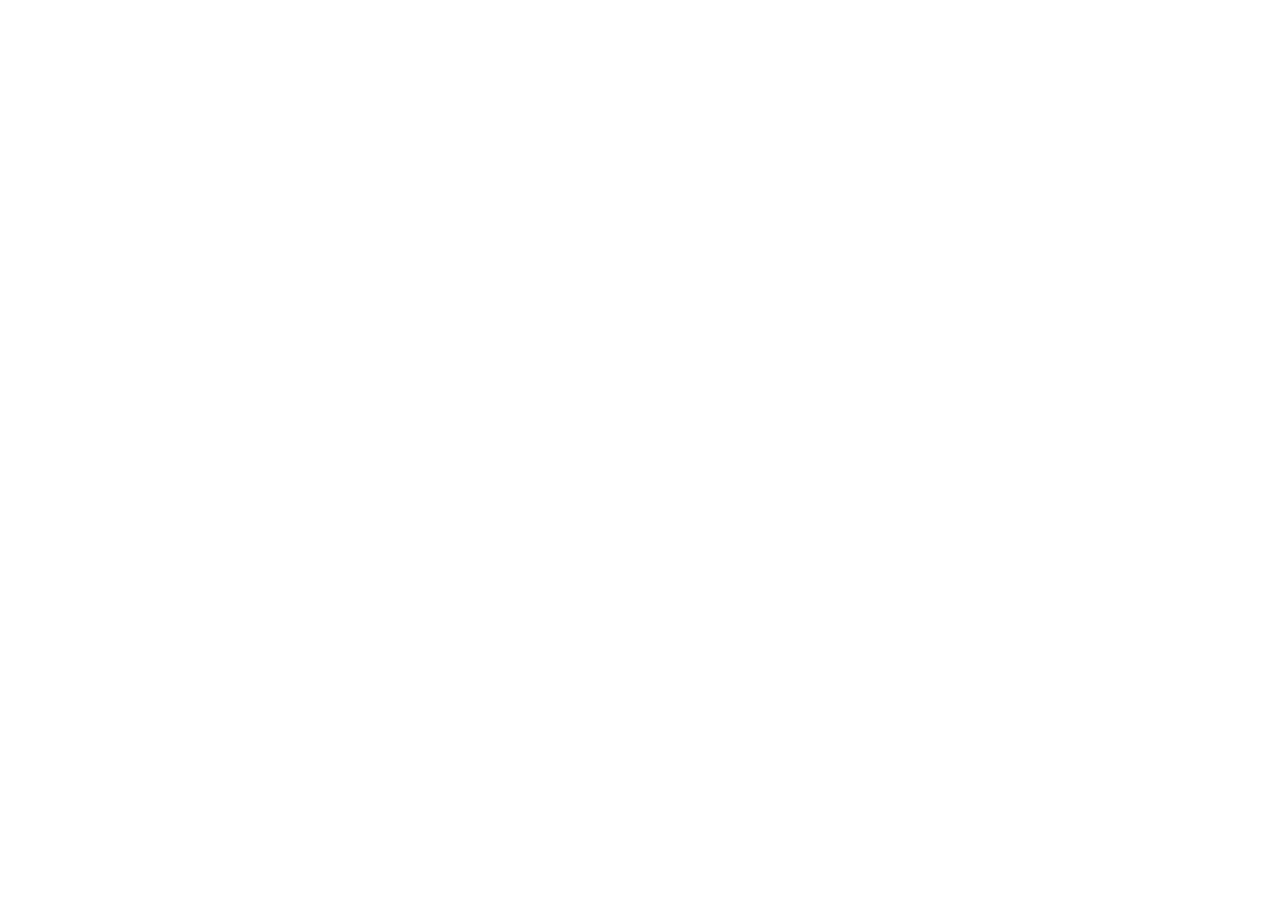
==== index.html @ c1a0471e "Initial commit" ====
<!DOCTYPE html>
<html lang="en">
<head>
    <meta charset="UTF-8">
    <meta name="viewport" content="width=device-width, initial-scale=1.0">
    <title>Document</title>
</head>
<body>
    
</body>
<script src="first.js"></script>
</html>
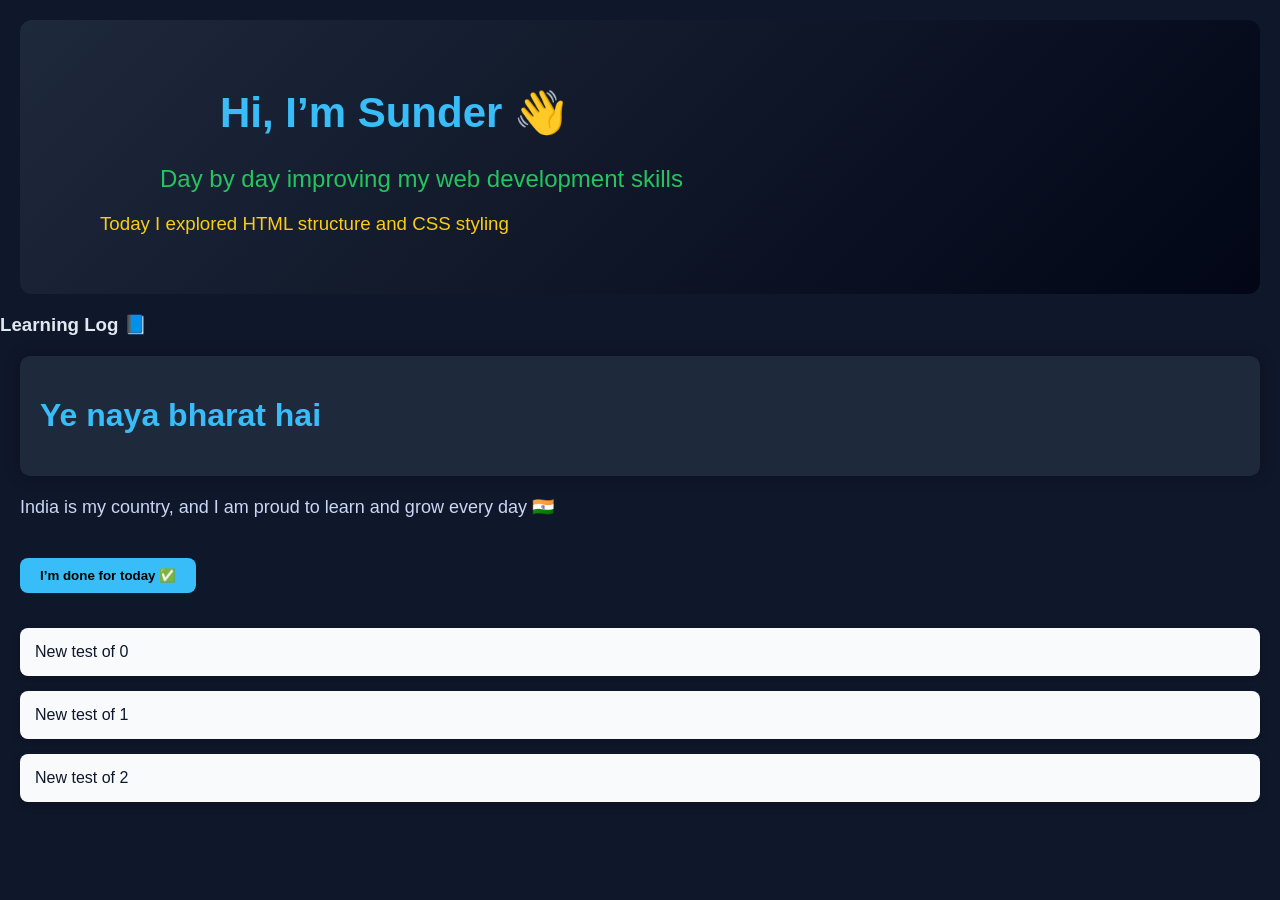
==== commit ad48077e: "Day -03" ====
--- a/index.html
+++ b/index.html
@@ -3,10 +3,34 @@
 <head>
     <meta charset="UTF-8">
     <meta name="viewport" content="width=device-width, initial-scale=1.0">
-    <title>Document</title>
+    <title>Frontend Learning</title>
+    <link rel="stylesheet" href="style.css">
 </head>
 <body>
-    
+
+    <div class="Testing">
+        <h1 id="line1">Hi, I’m Sunder 👋</h1>
+        <h2 id="line2">Day by day improving my web development skills</h2>
+        <h3 id="line3">Today I explored HTML structure and CSS styling</h3>
+    </div>
+
+    <h3>Learning Log 📘</h3>
+
+    <div id="div">
+        <h1>This is my practice section</h1>
+        <h2>Experimenting with layouts and styles</h2>
+        <h1>Building consistency through daily practice</h1>
+    </div>
+
+    <p class="same">India is my country, and I am proud to learn and grow every day 🇮🇳</p>
+
+    <button>I’m done for today ✅</button>
+
+    <div class="Box">First Step: Understanding HTML basics</div>
+    <div class="Box">Second Step: Applying CSS styling</div>
+    <div class="Box">Third Step: Improving layout and design</div>
+
+    <script src="script.js"></script>
+
 </body>
-<script src="first.js"></script>
 </html>
--- a/style.css
+++ b/style.css
@@ -0,0 +1,95 @@
+/* Overall page */
+body {
+  background-color: #0f172a; /* dark navy */
+  font-family: 'Segoe UI', sans-serif;
+  color: #e2e8f0;
+  margin: 0;
+  padding: 0;
+}
+
+/* Top section */
+.Testing {
+  background: linear-gradient(135deg, #1e293b, #020617);
+  padding: 40px 20px;
+  border-radius: 12px;
+  margin: 20px;
+}
+
+/* Headings styling */
+#line1 {
+  font-size: 42px;
+  margin-left: 180px;
+  color: #38bdf8;
+  font-weight: 700;
+}
+
+#line2 {
+  margin-left: 120px;
+  color: #22c55e;
+  font-weight: 500;
+}
+
+#line3 {
+  margin-left: 60px;
+  color: #facc15;
+  font-weight: 500;
+}
+
+/* Middle section */
+#div {
+  background: #1e293b;
+  margin: 20px;
+  padding: 20px;
+  border-radius: 10px;
+  box-shadow: 0 0 15px rgba(0,0,0,0.3);
+}
+
+#div h1 {
+  color: #38bdf8;
+}
+
+#div h2 {
+  color: #22c55e;
+}
+
+/* Paragraph */
+.same {
+  margin: 20px;
+  font-size: 18px;
+  color: #cbd5f5;
+}
+
+/* Button */
+button {
+  margin: 20px;
+  padding: 10px 20px;
+  background: #38bdf8;
+  border: none;
+  border-radius: 8px;
+  color: black;
+  font-weight: bold;
+  cursor: pointer;
+  transition: 0.3s;
+}
+
+button:hover {
+  background: #0ea5e9;
+  transform: scale(1.05);
+}
+
+/* Boxes */
+.Box {
+  background: #f8fafc;
+  color: #0f172a;
+  margin: 15px 20px;
+  padding: 15px;
+  border-radius: 8px;
+  font-weight: 500;
+  box-shadow: 0 4px 10px rgba(0,0,0,0.2);
+  transition: 0.3s;
+}
+
+.Box:hover {
+  transform: translateX(10px);
+  background: #e2e8f0;
+}
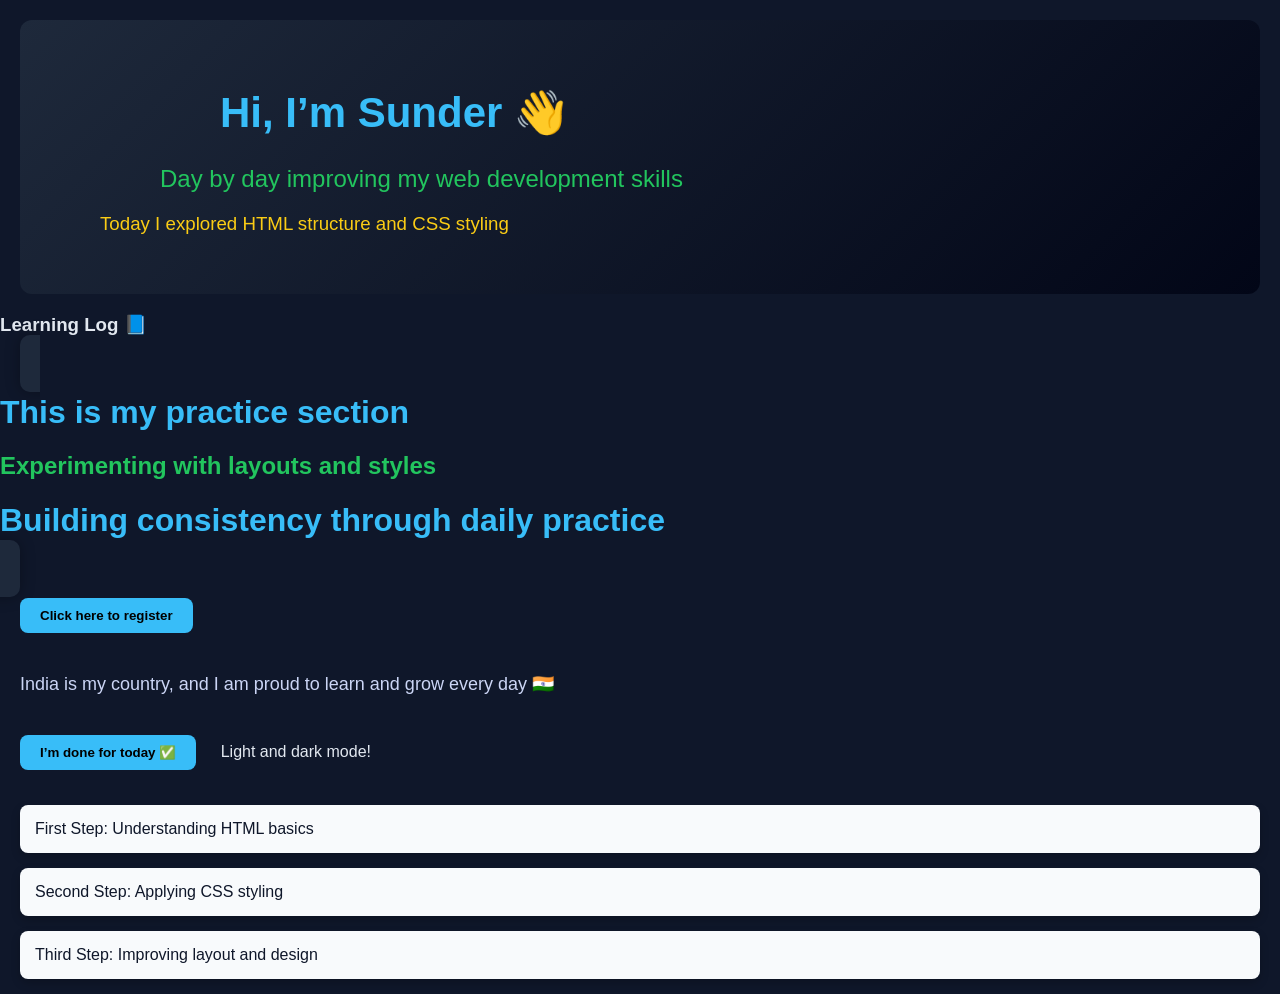
==== commit 7cb88599: "DAY -04 X NODE js basics" ====
--- a/index.html
+++ b/index.html
@@ -16,15 +16,19 @@
 
     <h3>Learning Log 📘</h3>
 
-    <div id="div">
+    <div1 id="div" name="sunder">
         <h1>This is my practice section</h1>
         <h2>Experimenting with layouts and styles</h2>
         <h1>Building consistency through daily practice</h1>
+    </div1>
+    <div id="events">
+        <button>Click here to register</button>
     </div>
 
     <p class="same">India is my country, and I am proud to learn and grow every day 🇮🇳</p>
 
     <button>I’m done for today ✅</button>
+    <buttion id="button"> Light and dark mode!</buttion>
 
     <div class="Box">First Step: Understanding HTML basics</div>
     <div class="Box">Second Step: Applying CSS styling</div>
--- a/style.css
+++ b/style.css
@@ -92,4 +92,18 @@
 .Box:hover {
   transform: translateX(10px);
   background: #e2e8f0;
+}
+#events{
+  height: 80 px;
+  width: 250px;
+  
+ 
+}
+.dark{
+  background-color: #ffffff;
+  color: #000000;
+}
+.light{
+  background-color: #000000;
+  color:#ffffff
 }
